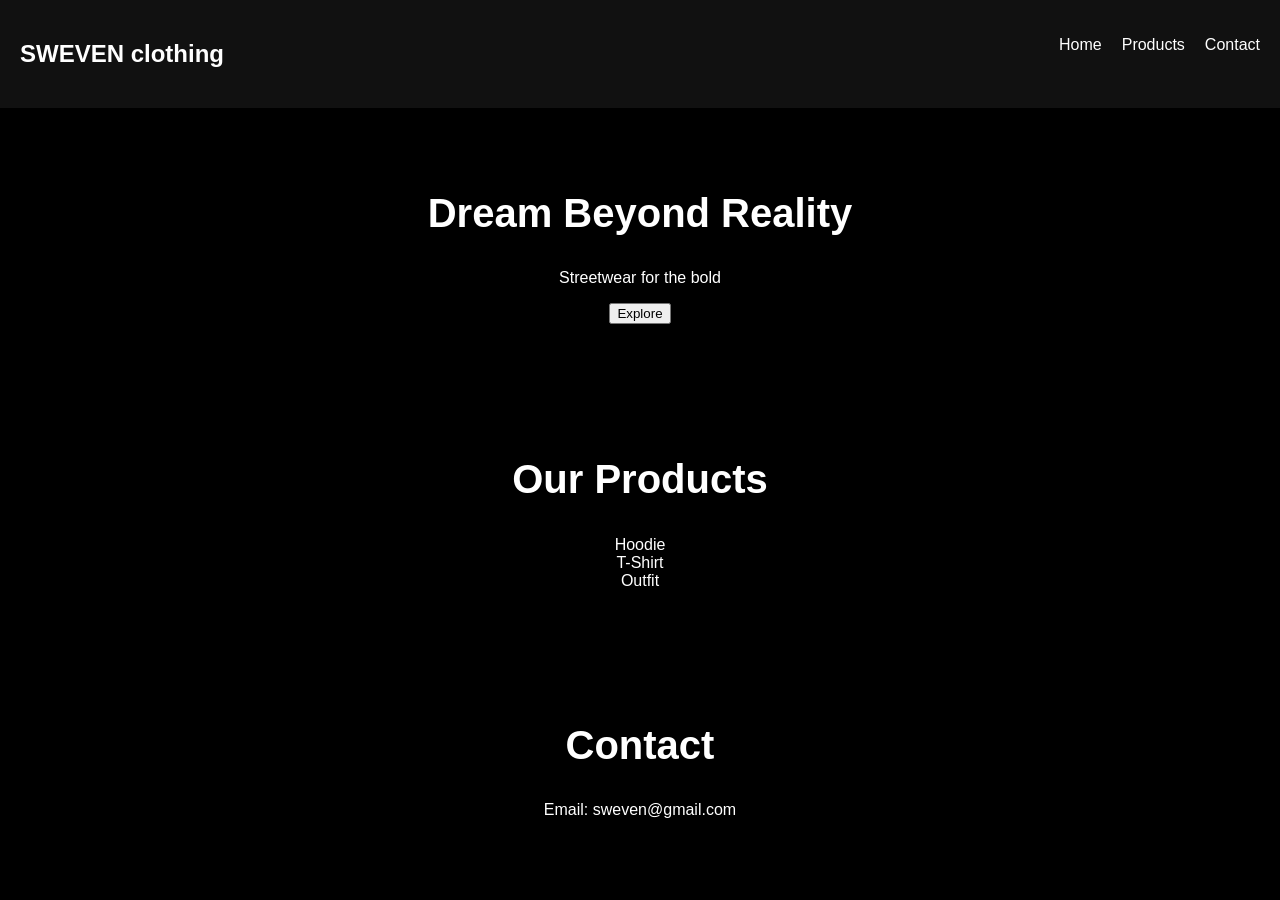
==== Untitled-1.html @ 242e57c1 "UPDATE" ====
<!DOCTYPE html>
<html lang="en">
<head>
    <meta charset="UTF-8">
    <title>SWEVEN</title>
    <link rel="stylesheet" href="style.css">
</head>
<body>

    <!-- Navbar -->
    <nav>
        <h1>SWEVEN clothing</h1>
        <ul>
            <li>Home</li>
            <li>Products</li>
            <li>Contact</li>
        </ul>
    </nav>

    <!-- Hero Section -->
    <section class="hero">
        <h2>Dream Beyond Reality</h2>
        <p>Streetwear for the bold</p>
        <button onclick="showMessage()">Explore</button>
    </section>

    <!-- Products -->
    <section class="products">
        <h2>Our Products</h2>
        <div class="card">Hoodie</div>
        <div class="card">T-Shirt</div>
        <div class="card">Outfit</div>
    </section>

    <!-- Contact -->
    <section class="contact">
        <h2>Contact</h2>
        <p>Email: sweven@gmail.com</p>
    </section>

    <script src="../js/script.js"></script>
</body>
</html>
---- style.css ----
body {
  margin: 0;
  padding: 0;
  font-family: Arial, sans-serif;
  background-color: black;
  color: white;
}
nav {
  display: flex;
  justify-content: space-between;
  padding: 20px;
  background-color: #111;
}

nav ul {
  display: flex;
  list-style: none;
  gap: 20px;
}
section {
  text-align: center;
  padding: 50px;
}

section h2 {
  font-size: 40px;
}
div {
  display: flex;
  justify-content: center;
  gap: 20px;
}

div p {
  background-color: #222;
  padding: 20px;
  border-radius: 10px;
}
footer {
  text-align: center;
  padding: 20px;
  background-color: #111;
  margin-top: 40px;
}
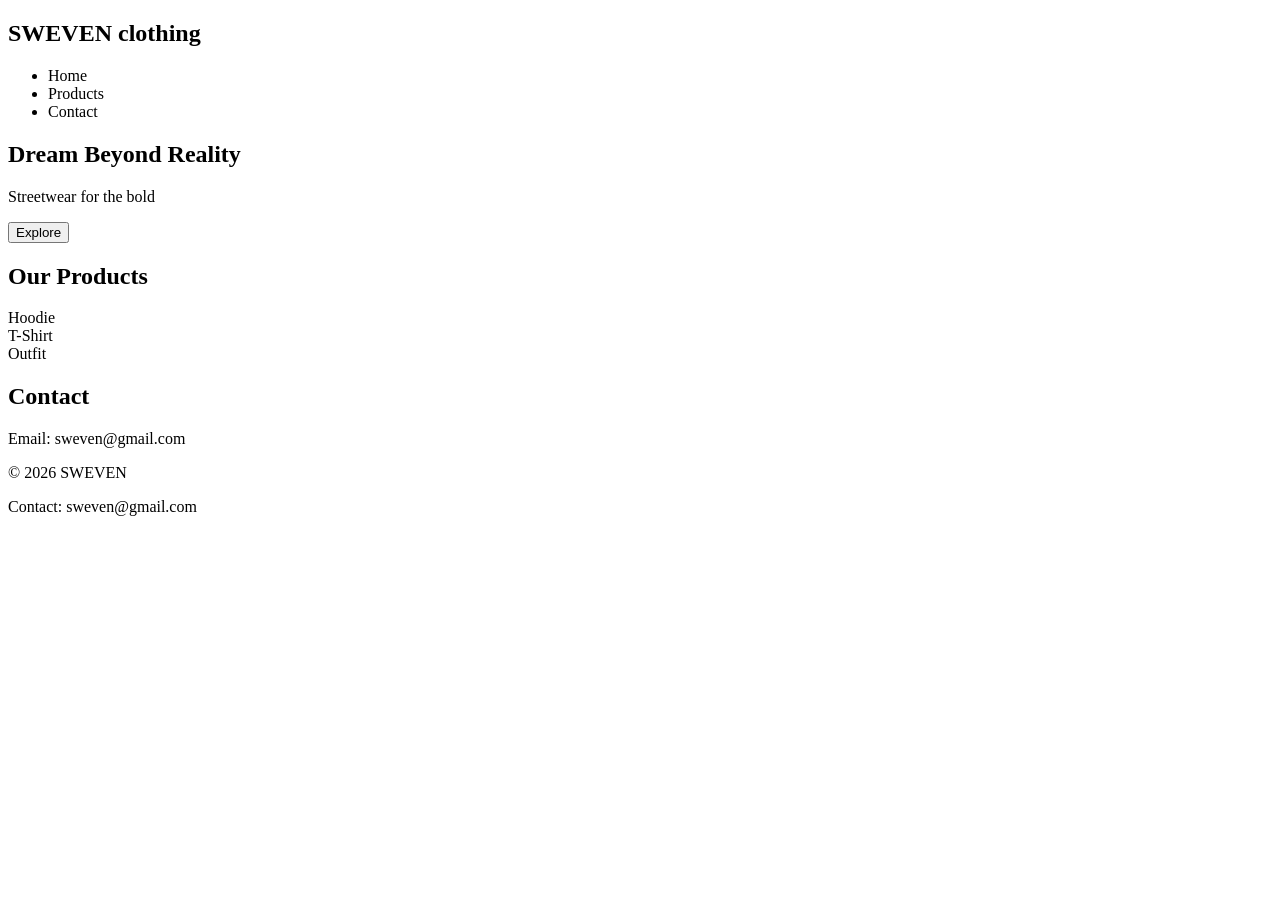
==== commit 32adfc35: "Merge branch 'main' into feature-style" ====
--- a/Untitled-1.html
+++ b/Untitled-1.html
@@ -1,9 +1,7 @@
 <!DOCTYPE html>
-<html lang="en">
+<html>
 <head>
-    <meta charset="UTF-8">
-    <title>SWEVEN</title>
-    <link rel="stylesheet" href="style.css">
+  <title>SWEVEN</title>
 </head>
 <body>
 
@@ -40,4 +38,8 @@
 
     <script src="../js/script.js"></script>
 </body>
+<footer>
+  <p>© 2026 SWEVEN</p>
+  <p>Contact: sweven@gmail.com</p>
+</footer>
 </html>
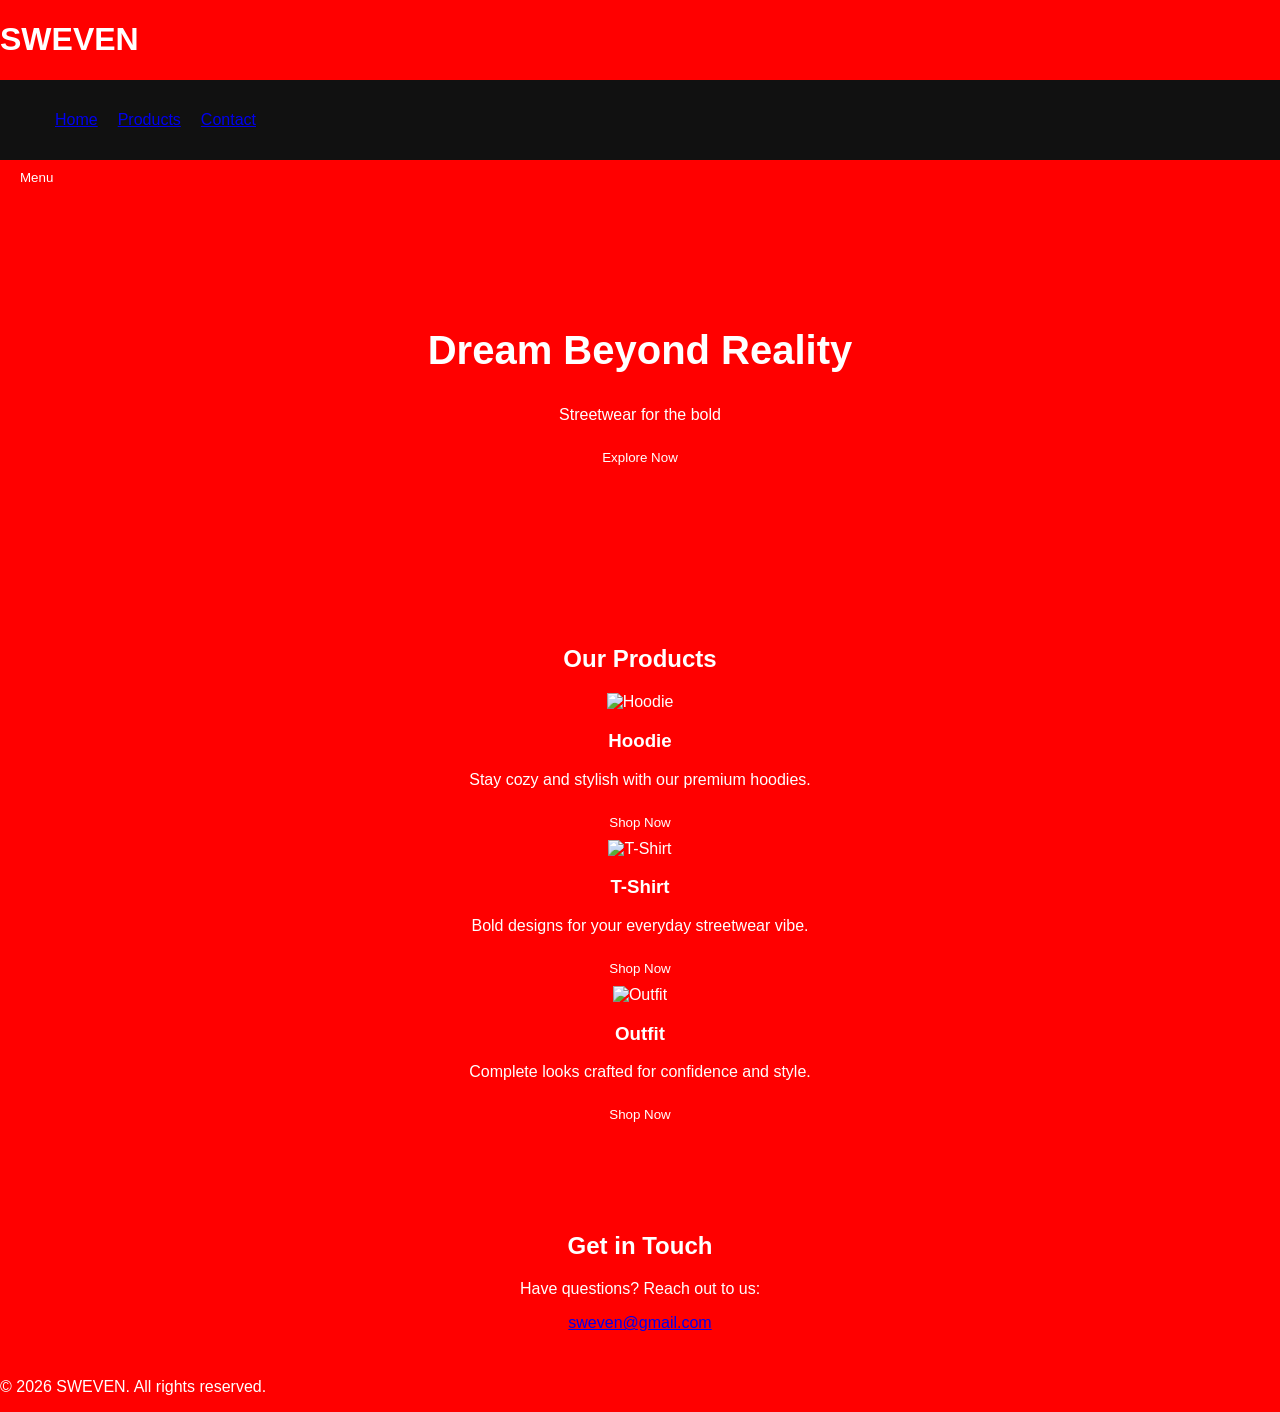
==== commit 42c2b694: "update" ====
--- a/Untitled-1.html
+++ b/Untitled-1.html
@@ -1,45 +1,80 @@
 <!DOCTYPE html>
-<html>
+<html lang="en">
 <head>
-  <title>SWEVEN</title>
+    <meta charset="UTF-8">
+    <meta name="viewport" content="width=device-width, initial-scale=1.0">
+    <title>SWEVEN | Streetwear Brand</title>
+    <link rel="stylesheet" href="style.css">
+    <link href="https://fonts.googleapis.com/css2?family=Montserrat:wght@400;700&family=Roboto:wght@300;500&display=swap" rel="stylesheet">
 </head>
 <body>
-
     <!-- Navbar -->
-    <nav>
-        <h1>SWEVEN clothing</h1>
-        <ul>
-            <li>Home</li>
-            <li>Products</li>
-            <li>Contact</li>
-        </ul>
-    </nav>
+    <header class="navbar">
+        <div class="container">
+            <h1 class="logo">SWEVEN</h1>
+            <nav>
+                <ul class="nav-links">
+                    <li><a href="#home">Home</a></li>
+                    <li><a href="#products">Products</a></li>
+                    <li><a href="#contact">Contact</a></li>
+                </ul>
+            </nav>
+            <button class="btn btn-primary" id="menu-toggle">Menu</button>
+        </div>
+    </header>
 
     <!-- Hero Section -->
-    <section class="hero">
-        <h2>Dream Beyond Reality</h2>
-        <p>Streetwear for the bold</p>
-        <button onclick="showMessage()">Explore</button>
+    <section id="home" class="hero">
+        <div class="hero-content container">
+            <h2 class="hero-title">Dream Beyond Reality</h2>
+            <p class="hero-subtitle">Streetwear for the bold</p>
+            <button class="btn btn-hero" onclick="showMessage()">Explore Now</button>
+        </div>
     </section>
 
-    <!-- Products -->
-    <section class="products">
-        <h2>Our Products</h2>
-        <div class="card">Hoodie</div>
-        <div class="card">T-Shirt</div>
-        <div class="card">Outfit</div>
+    <!-- Products Section -->
+    <section id="products" class="products">
+        <div class="container">
+            <h2 class="section-title">Our Products</h2>
+            <div class="product-grid">
+                <div class="product-card">
+                    <img src="images/hoodie.jpg" alt="Hoodie" class="product-img">
+                    <h3>Hoodie</h3>
+                    <p>Stay cozy and stylish with our premium hoodies.</p>
+                    <button class="btn btn-secondary">Shop Now</button>
+                </div>
+                <div class="product-card">
+                    <img src="images/tshirt.jpg" alt="T-Shirt" class="product-img">
+                    <h3>T-Shirt</h3>
+                    <p>Bold designs for your everyday streetwear vibe.</p>
+                    <button class="btn btn-secondary">Shop Now</button>
+                </div>
+                <div class="product-card">
+                    <img src="images/outfit.jpg" alt="Outfit" class="product-img">
+                    <h3>Outfit</h3>
+                    <p>Complete looks crafted for confidence and style.</p>
+                    <button class="btn btn-secondary">Shop Now</button>
+                </div>
+            </div>
+        </div>
     </section>
 
-    <!-- Contact -->
-    <section class="contact">
-        <h2>Contact</h2>
-        <p>Email: sweven@gmail.com</p>
+    <!-- Contact Section -->
+    <section id="contact" class="contact">
+        <div class="container">
+            <h2 class="section-title">Get in Touch</h2>
+            <p>Have questions? Reach out to us:</p>
+            <a href="mailto:sweven@gmail.com" class="contact-email">sweven@gmail.com</a>
+        </div>
     </section>
+
+    <!-- Footer -->
+    <footer class="footer">
+        <div class="container">
+            <p>&copy; 2026 SWEVEN. All rights reserved.</p>
+        </div>
+    </footer>
 
     <script src="../js/script.js"></script>
 </body>
-<footer>
-  <p>© 2026 SWEVEN</p>
-  <p>Contact: sweven@gmail.com</p>
-</footer>
 </html>
--- a/style.css
+++ b/style.css
@@ -0,0 +1,59 @@
+body {
+    margin: 0;
+    padding: 0;
+    font-family: Arial;
+    background-color: red;
+    color: white;
+}
+
+/* Navbar */
+nav {
+    display: flex;
+    justify-content: space-between;
+    padding: 15px;
+    background: #111;
+}
+
+nav ul {
+    display: flex;
+    list-style: none;
+    gap: 20px;
+}
+
+/* Hero */
+.hero {
+    text-align: center;
+    padding: 100px 20px;
+}
+
+.hero h2 {
+    font-size: 40px;
+}
+
+/* Button */
+button {
+    padding: 10px 20px;
+    background: red;
+    border: none;
+    color: white;
+    cursor: pointer;
+}
+
+/* Products */
+.products {
+    text-align: center;
+    padding: 50px;
+}
+
+.card {
+    background: #222;
+    margin: 10px;
+    padding: 20px;
+    display: inline-block;
+}
+
+/* Contact */
+.contact {
+    text-align: center;
+    padding: 30px;
+}
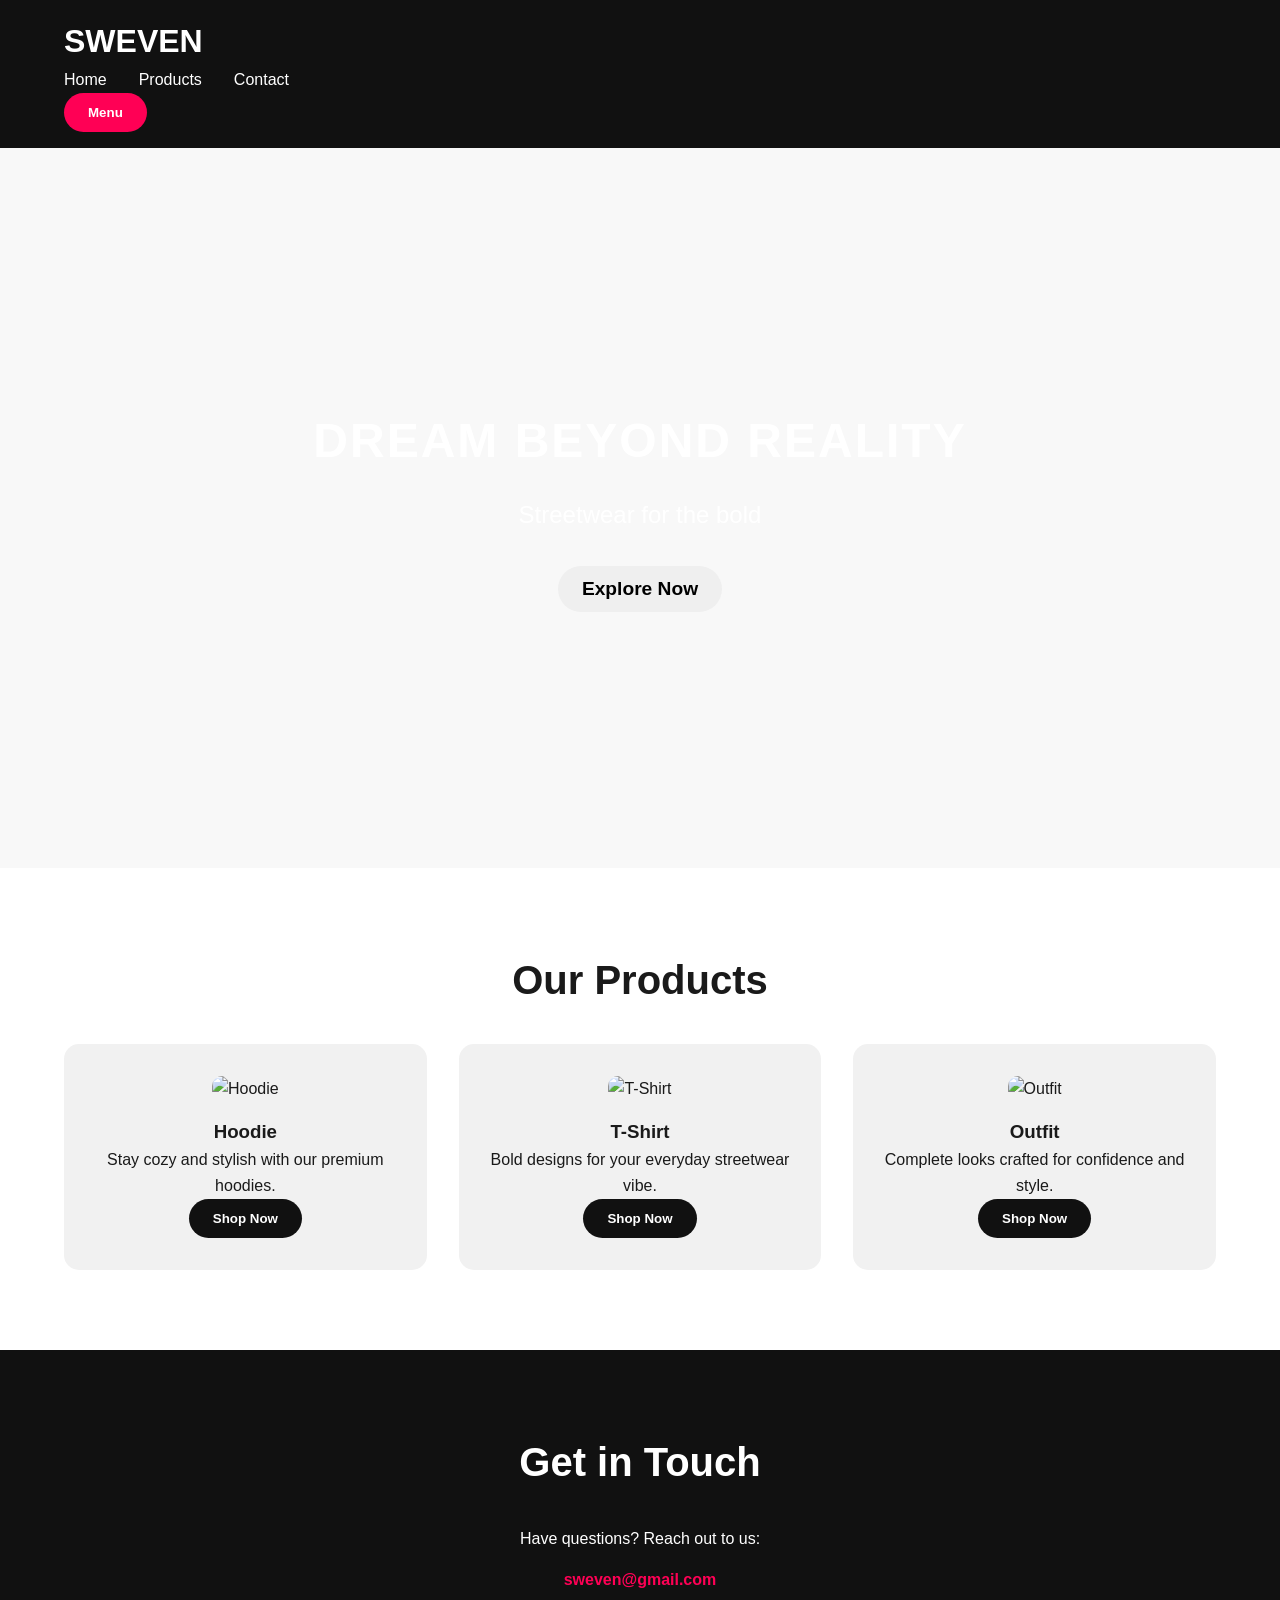
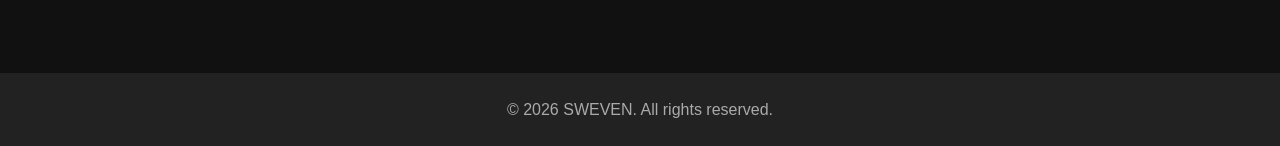
==== commit 098ec12c: "update" ====
--- a/Untitled-1.html
+++ b/Untitled-1.html
@@ -75,6 +75,6 @@
         </div>
     </footer>
 
-    <script src="../js/script.js"></script>
+    <script src="script.js"></script>
 </body>
 </html>
--- a/style.css
+++ b/style.css
@@ -1,59 +1,204 @@
-body {
+/* Reset & base */
+* {
     margin: 0;
     padding: 0;
-    font-family: Arial;
-    background-color: red;
-    color: white;
+    box-sizing: border-box;
+    font-family: 'Montserrat', sans-serif;
+}
+
+body {
+    background-color: #f8f8f8;
+    color: #1a1a1a;
+    line-height: 1.6;
+}
+
+/* Container */
+.container {
+    width: 90%;
+    max-width: 1200px;
+    margin: auto;
 }
 
 /* Navbar */
-nav {
+.navbar {
+    background-color: #111;
+    color: #fff;
+    padding: 1rem 0;
+    position: sticky;
+    top: 0;
+    z-index: 100;
+}
+
+.navbar .logo {
+    font-size: 2rem;
+    font-weight: 700;
+}
+
+.nav-links {
+    list-style: none;
     display: flex;
-    justify-content: space-between;
-    padding: 15px;
+    gap: 2rem;
+}
+
+.nav-links li a {
+    color: #fff;
+    text-decoration: none;
+    font-weight: 500;
+    transition: color 0.3s;
+}
+
+.nav-links li a:hover {
+    color: #ff0055;
+}
+
+/* Hero Section */
+.hero {
+    background: url('../images/hero-bg.jpg') no-repeat center center/cover;
+    height: 80vh;
+    display: flex;
+    align-items: center;
+    justify-content: center;
+    text-align: center;
+    color: #fff;
+}
+
+.hero-title {
+    font-size: 3rem;
+    font-weight: 700;
+    margin-bottom: 1rem;
+    text-transform: uppercase;
+    letter-spacing: 2px;
+}
+
+.hero-subtitle {
+    font-size: 1.5rem;
+    margin-bottom: 2rem;
+}
+
+/* Buttons */
+.btn {
+    padding: 0.75rem 1.5rem;
+    border: none;
+    cursor: pointer;
+    border-radius: 50px;
+    font-weight: 600;
+    transition: all 0.3s ease;
+}
+
+.btn-primary {
+    background: #ff0055;
+    color: #fff;
+}
+
+.btn-primary:hover {
+    background: #e6004a;
+    transform: translateY(-3px);
+}
+
+.btn-secondary {
     background: #111;
-}
-
-nav ul {
-    display: flex;
-    list-style: none;
-    gap: 20px;
-}
-
-/* Hero */
-.hero {
-    text-align: center;
-    padding: 100px 20px;
-}
-
-.hero h2 {
-    font-size: 40px;
-}
-
-/* Button */
-button {
-    padding: 10px 20px;
-    background: red;
-    border: none;
-    color: white;
-    cursor: pointer;
+    color: #fff;
+}
+
+.btn-secondary:hover {
+    background: #333;
+    transform: translateY(-3px);
+}
+
+.btn-hero {
+    font-size: 1.2rem;
 }
 
 /* Products */
 .products {
-    text-align: center;
-    padding: 50px;
-}
-
-.card {
-    background: #222;
-    margin: 10px;
-    padding: 20px;
+    padding: 5rem 0;
+    background-color: #fff;
+    text-align: center;
+}
+
+.section-title {
+    font-size: 2.5rem;
+    margin-bottom: 2rem;
+}
+
+.product-grid {
+    display: grid;
+    grid-template-columns: repeat(auto-fit, minmax(250px, 1fr));
+    gap: 2rem;
+}
+
+.product-card {
+    background-color: #f1f1f1;
+    border-radius: 15px;
+    padding: 2rem 1rem;
+    transition: transform 0.3s, box-shadow 0.3s;
+}
+
+.product-card:hover {
+    transform: translateY(-10px);
+    box-shadow: 0 10px 20px rgba(0,0,0,0.2);
+}
+
+.product-img {
+    width: 100%;
+    border-radius: 10px;
+    margin-bottom: 1rem;
+}
+
+/* Contact Section */
+.contact {
+    padding: 5rem 0;
+    background-color: #111;
+    color: #fff;
+    text-align: center;
+}
+
+.contact-email {
     display: inline-block;
-}
-
-/* Contact */
-.contact {
-    text-align: center;
-    padding: 30px;
+    margin-top: 1rem;
+    color: #ff0055;
+    text-decoration: none;
+    font-weight: 600;
+    transition: color 0.3s;
+}
+
+.contact-email:hover {
+    color: #e6004a;
+}
+
+/* Footer */
+.footer {
+    background-color: #222;
+    color: #aaa;
+    text-align: center;
+    padding: 1.5rem 0;
+}
+
+/* Responsive Navbar */
+@media (max-width: 768px) {
+    .nav-links {
+        display: none;
+        flex-direction: column;
+        gap: 1rem;
+        background-color: #111;
+        position: absolute;
+        top: 100%;
+        left: 0;
+        width: 100%;
+        padding: 1rem 0;
+    }
+
+    .nav-links.active {
+        display: flex;
+    }
+
+    #menu-toggle {
+        display: block;
+        background: #ff0055;
+        color: #fff;
+        border: none;
+        padding: 0.5rem 1rem;
+        border-radius: 5px;
+        cursor: pointer;
+    }
 }
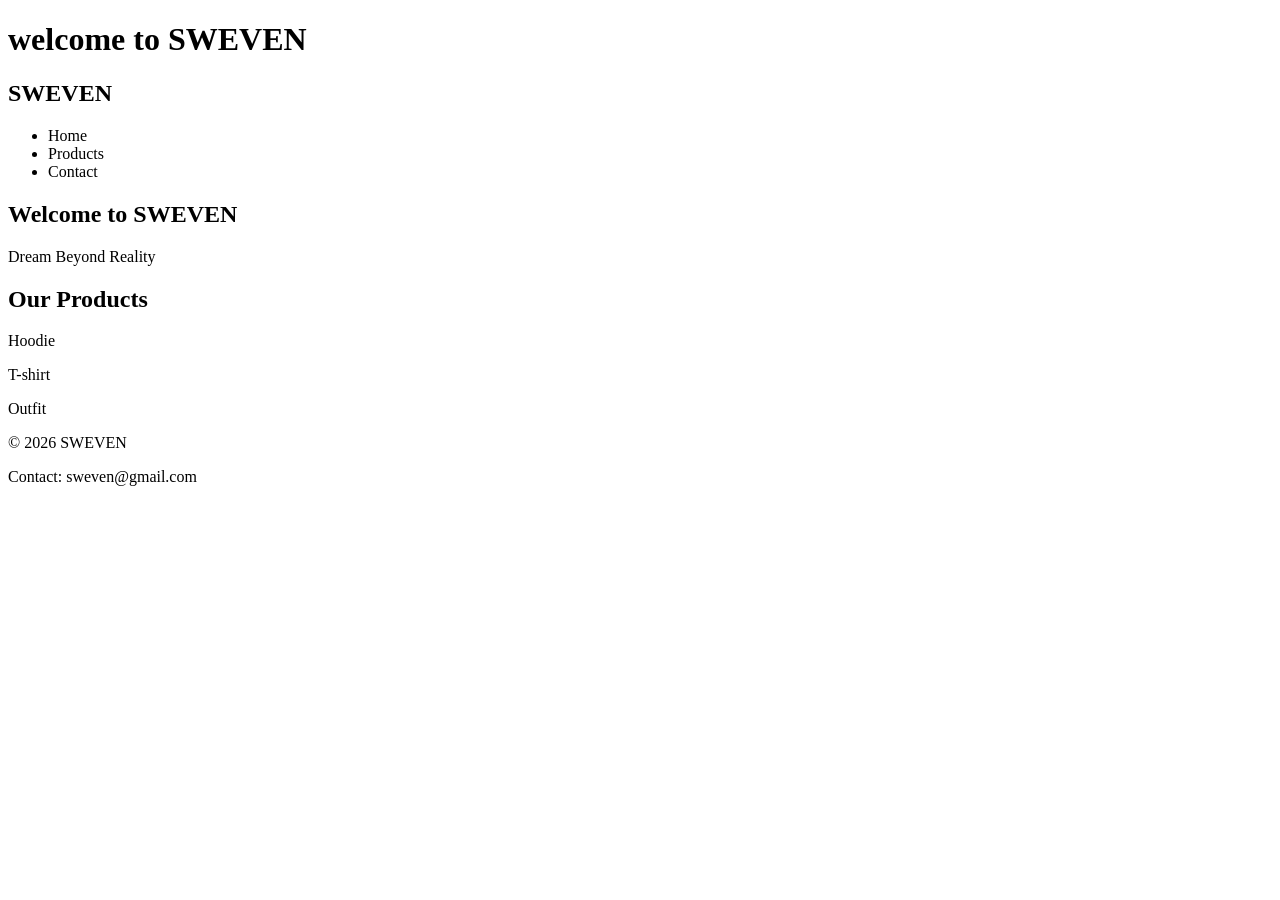
==== commit c20afaec: "Merge branch 'main' into develop" ====
--- a/Untitled-1.html
+++ b/Untitled-1.html
@@ -1,80 +1,33 @@
 <!DOCTYPE html>
-<html lang="en">
+<html>
 <head>
-    <meta charset="UTF-8">
-    <meta name="viewport" content="width=device-width, initial-scale=1.0">
-    <title>SWEVEN | Streetwear Brand</title>
-    <link rel="stylesheet" href="style.css">
-    <link href="https://fonts.googleapis.com/css2?family=Montserrat:wght@400;700&family=Roboto:wght@300;500&display=swap" rel="stylesheet">
+  <title>SWEVEN</title>
 </head>
 <body>
-    <!-- Navbar -->
-    <header class="navbar">
-        <div class="container">
-            <h1 class="logo">SWEVEN</h1>
-            <nav>
-                <ul class="nav-links">
-                    <li><a href="#home">Home</a></li>
-                    <li><a href="#products">Products</a></li>
-                    <li><a href="#contact">Contact</a></li>
-                </ul>
-            </nav>
-            <button class="btn btn-primary" id="menu-toggle">Menu</button>
-        </div>
-    </header>
-
-    <!-- Hero Section -->
-    <section id="home" class="hero">
-        <div class="hero-content container">
-            <h2 class="hero-title">Dream Beyond Reality</h2>
-            <p class="hero-subtitle">Streetwear for the bold</p>
-            <button class="btn btn-hero" onclick="showMessage()">Explore Now</button>
-        </div>
-    </section>
-
-    <!-- Products Section -->
-    <section id="products" class="products">
-        <div class="container">
-            <h2 class="section-title">Our Products</h2>
-            <div class="product-grid">
-                <div class="product-card">
-                    <img src="images/hoodie.jpg" alt="Hoodie" class="product-img">
-                    <h3>Hoodie</h3>
-                    <p>Stay cozy and stylish with our premium hoodies.</p>
-                    <button class="btn btn-secondary">Shop Now</button>
-                </div>
-                <div class="product-card">
-                    <img src="images/tshirt.jpg" alt="T-Shirt" class="product-img">
-                    <h3>T-Shirt</h3>
-                    <p>Bold designs for your everyday streetwear vibe.</p>
-                    <button class="btn btn-secondary">Shop Now</button>
-                </div>
-                <div class="product-card">
-                    <img src="images/outfit.jpg" alt="Outfit" class="product-img">
-                    <h3>Outfit</h3>
-                    <p>Complete looks crafted for confidence and style.</p>
-                    <button class="btn btn-secondary">Shop Now</button>
-                </div>
-            </div>
-        </div>
-    </section>
-
-    <!-- Contact Section -->
-    <section id="contact" class="contact">
-        <div class="container">
-            <h2 class="section-title">Get in Touch</h2>
-            <p>Have questions? Reach out to us:</p>
-            <a href="mailto:sweven@gmail.com" class="contact-email">sweven@gmail.com</a>
-        </div>
-    </section>
-
-    <!-- Footer -->
-    <footer class="footer">
-        <div class="container">
-            <p>&copy; 2026 SWEVEN. All rights reserved.</p>
-        </div>
-    </footer>
-
-    <script src="script.js"></script>
+<h1>welcome to SWEVEN</h1>
+<nav>
+  <h1>SWEVEN</h1>
+  <ul>
+    <li>Home</li>
+    <li>Products</li>
+    <li>Contact</li>
+  </ul>
+  <section>
+  <h2>Welcome to SWEVEN</h2>
+  <p>Dream Beyond Reality</p>
+</section>
+<section>
+  <h2>Our Products</h2>
+  <div>
+    <p>Hoodie</p>
+    <p>T-shirt</p>
+    <p>Outfit</p>
+  </div>
+</section>
+</nav>
 </body>
+<footer>
+  <p>© 2026 SWEVEN</p>
+  <p>Contact: sweven@gmail.com</p>
+</footer>
 </html>
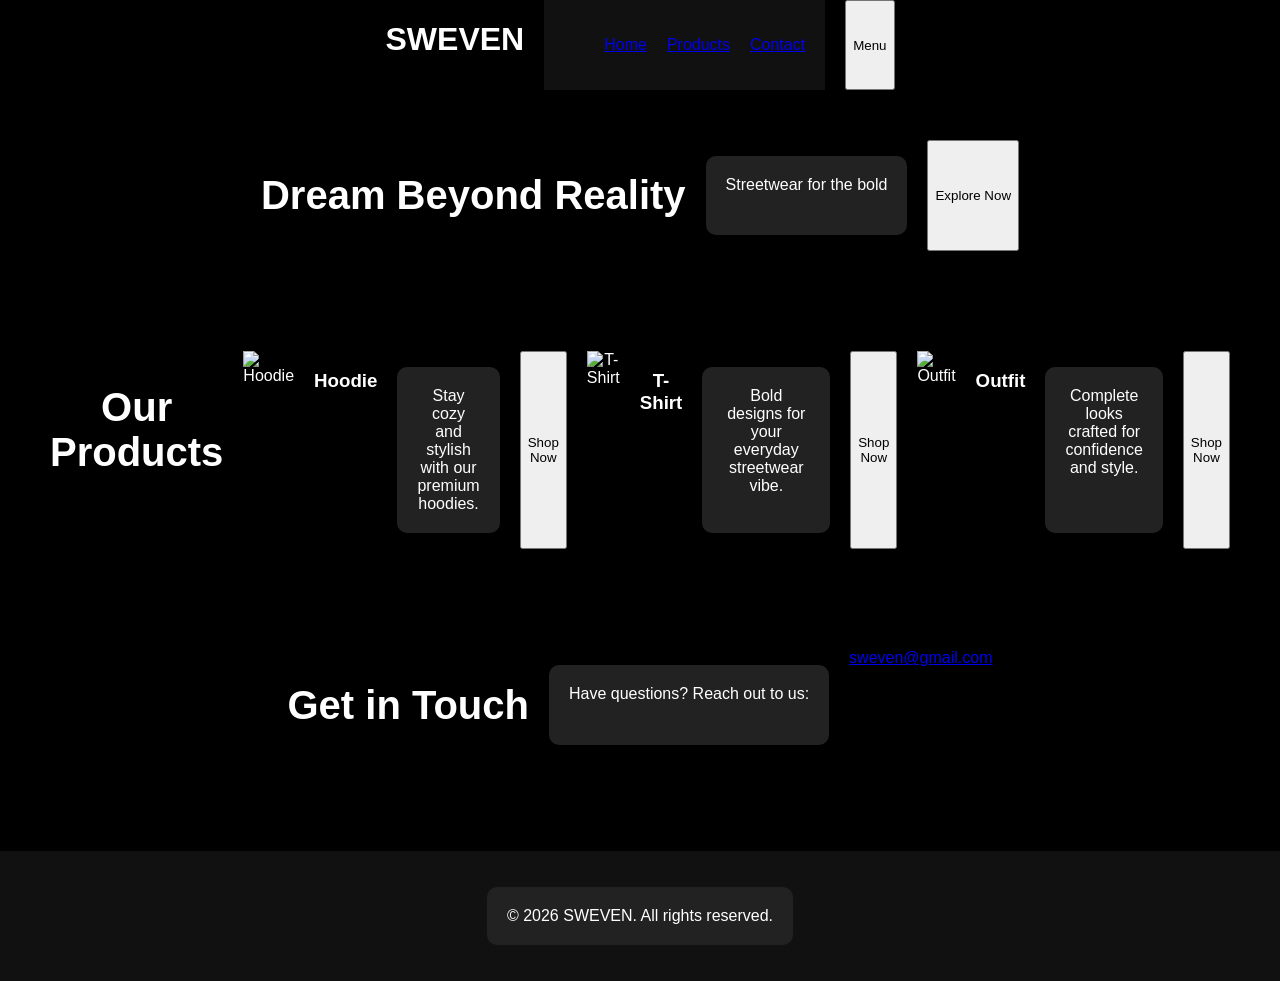
==== commit 09d373bd: "Latest changes before push" ====
--- a/Untitled-1.html
+++ b/Untitled-1.html
@@ -1,33 +1,80 @@
 <!DOCTYPE html>
-<html>
+<html lang="en">
 <head>
-  <title>SWEVEN</title>
+    <meta charset="UTF-8">
+    <meta name="viewport" content="width=device-width, initial-scale=1.0">
+    <title>SWEVEN | Streetwear Brand</title>
+    <link rel="stylesheet" href="style.css">
+    <link href="https://fonts.googleapis.com/css2?family=Montserrat:wght@400;700&family=Roboto:wght@300;500&display=swap" rel="stylesheet">
 </head>
 <body>
-<h1>welcome to SWEVEN</h1>
-<nav>
-  <h1>SWEVEN</h1>
-  <ul>
-    <li>Home</li>
-    <li>Products</li>
-    <li>Contact</li>
-  </ul>
-  <section>
-  <h2>Welcome to SWEVEN</h2>
-  <p>Dream Beyond Reality</p>
-</section>
-<section>
-  <h2>Our Products</h2>
-  <div>
-    <p>Hoodie</p>
-    <p>T-shirt</p>
-    <p>Outfit</p>
-  </div>
-</section>
-</nav>
+    <!-- Navbar -->
+    <header class="navbar">
+        <div class="container">
+            <h1 class="logo">SWEVEN</h1>
+            <nav>
+                <ul class="nav-links">
+                    <li><a href="#home">Home</a></li>
+                    <li><a href="#products">Products</a></li>
+                    <li><a href="#contact">Contact</a></li>
+                </ul>
+            </nav>
+            <button class="btn btn-primary" id="menu-toggle">Menu</button>
+        </div>
+    </header>
+
+    <!-- Hero Section -->
+    <section id="home" class="hero">
+        <div class="hero-content container">
+            <h2 class="hero-title">Dream Beyond Reality</h2>
+            <p class="hero-subtitle">Streetwear for the bold</p>
+            <button class="btn btn-hero" onclick="showMessage()">Explore Now</button>
+        </div>
+    </section>
+
+    <!-- Products Section -->
+    <section id="products" class="products">
+        <div class="container">
+            <h2 class="section-title">Our Products</h2>
+            <div class="product-grid">
+                <div class="product-card">
+                    <img src="images/hoodie.jpg" alt="Hoodie" class="product-img">
+                    <h3>Hoodie</h3>
+                    <p>Stay cozy and stylish with our premium hoodies.</p>
+                    <button class="btn btn-secondary">Shop Now</button>
+                </div>
+                <div class="product-card">
+                    <img src="images/tshirt.jpg" alt="T-Shirt" class="product-img">
+                    <h3>T-Shirt</h3>
+                    <p>Bold designs for your everyday streetwear vibe.</p>
+                    <button class="btn btn-secondary">Shop Now</button>
+                </div>
+                <div class="product-card">
+                    <img src="images/outfit.jpg" alt="Outfit" class="product-img">
+                    <h3>Outfit</h3>
+                    <p>Complete looks crafted for confidence and style.</p>
+                    <button class="btn btn-secondary">Shop Now</button>
+                </div>
+            </div>
+        </div>
+    </section>
+
+    <!-- Contact Section -->
+    <section id="contact" class="contact">
+        <div class="container">
+            <h2 class="section-title">Get in Touch</h2>
+            <p>Have questions? Reach out to us:</p>
+            <a href="mailto:sweven@gmail.com" class="contact-email">sweven@gmail.com</a>
+        </div>
+    </section>
+
+    <!-- Footer -->
+    <footer class="footer">
+        <div class="container">
+            <p>&copy; 2026 SWEVEN. All rights reserved.</p>
+        </div>
+    </footer>
+
+    <script src="../js/script.js"></script>
 </body>
-<footer>
-  <p>© 2026 SWEVEN</p>
-  <p>Contact: sweven@gmail.com</p>
-</footer>
 </html>
--- a/style.css
+++ b/style.css
@@ -0,0 +1,44 @@
+body {
+  margin: 0;
+  padding: 0;
+  font-family: Arial, sans-serif;
+  background-color: black;
+  color: white;
+}
+nav {
+  display: flex;
+  justify-content: space-between;
+  padding: 20px;
+  background-color: #111;
+}
+
+nav ul {
+  display: flex;
+  list-style: none;
+  gap: 20px;
+}
+section {
+  text-align: center;
+  padding: 50px;
+}
+
+section h2 {
+  font-size: 40px;
+}
+div {
+  display: flex;
+  justify-content: center;
+  gap: 20px;
+}
+
+div p {
+  background-color: #222;
+  padding: 20px;
+  border-radius: 10px;
+}
+footer {
+  text-align: center;
+  padding: 20px;
+  background-color: #111;
+  margin-top: 40px;
+}
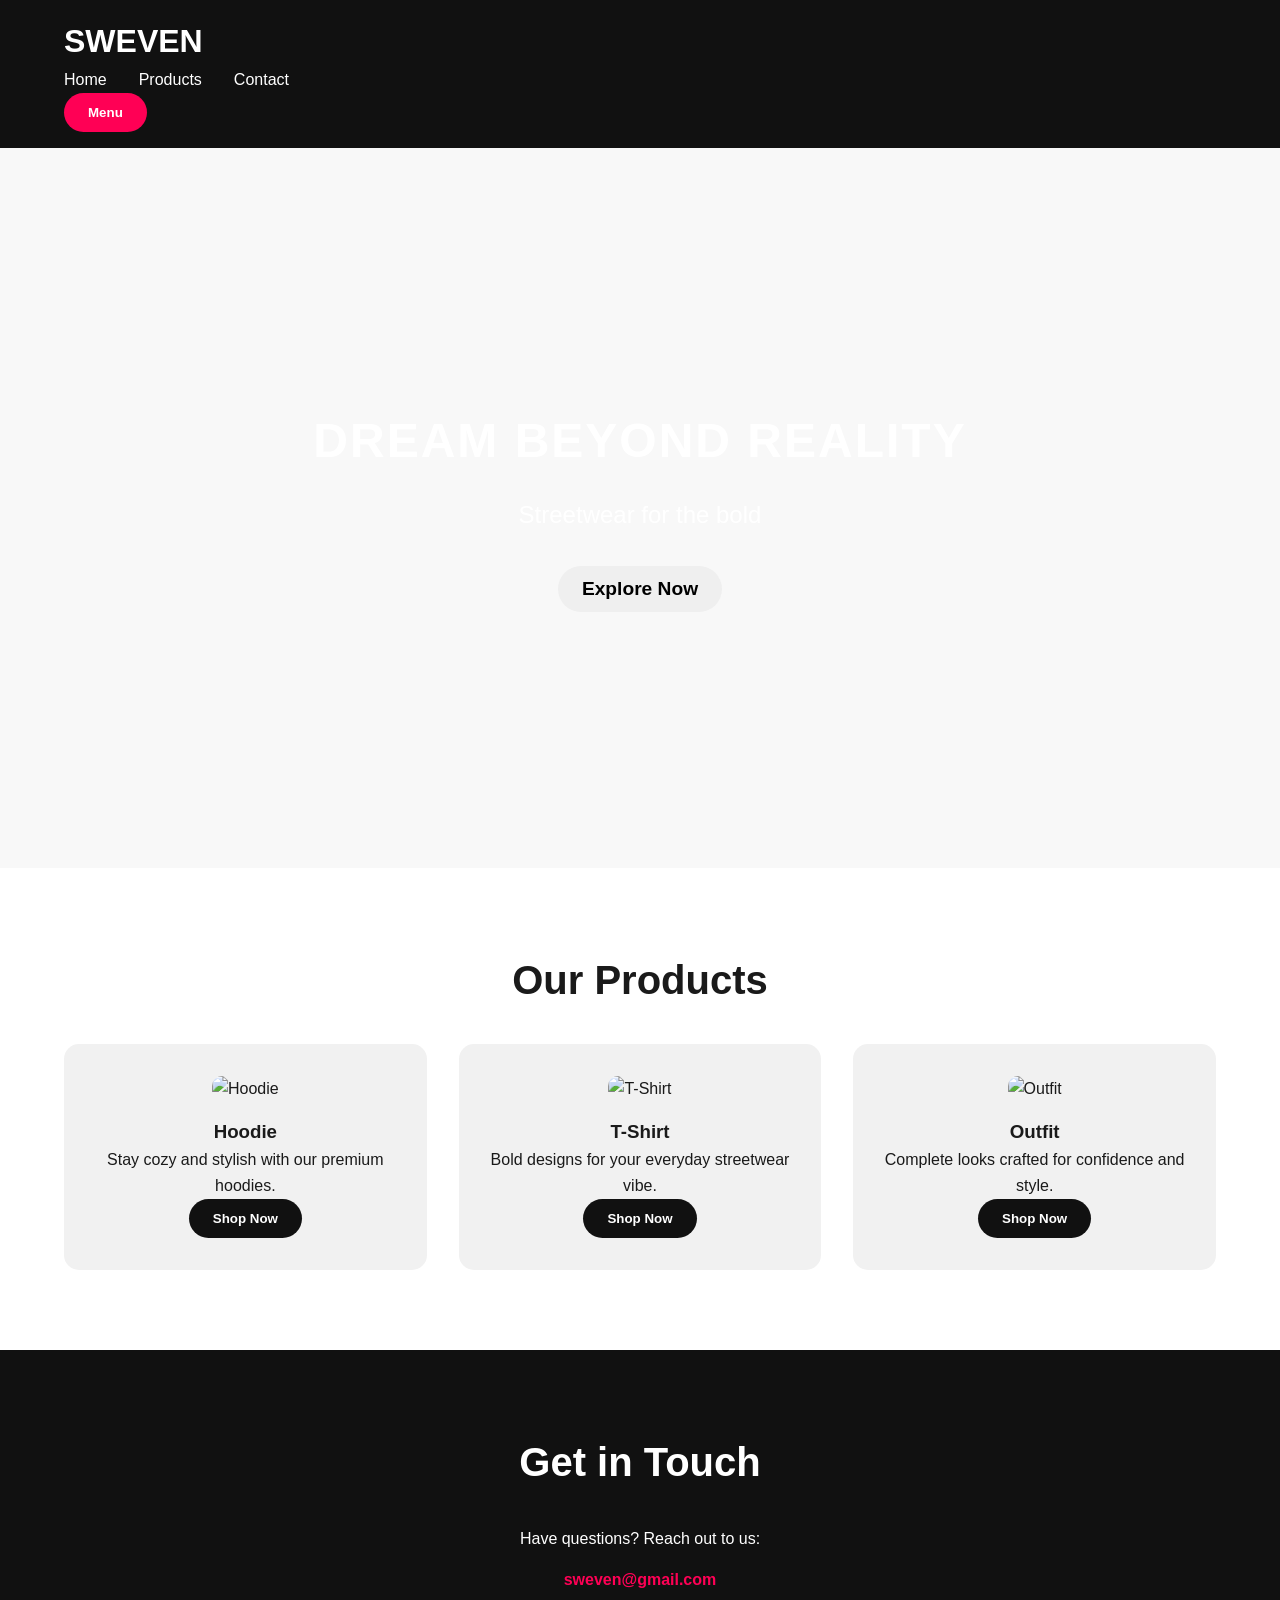
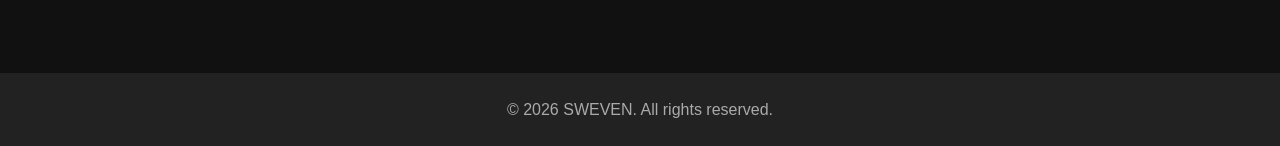
==== commit ec5d7beb: "test: deliberately break HTML to test CI/CD block" ====
--- a/Untitled-1.html
+++ b/Untitled-1.html
@@ -77,4 +77,3 @@
 
     <script src="../js/script.js"></script>
 </body>
-</html>
--- a/style.css
+++ b/style.css
@@ -1,44 +1,204 @@
+/* Reset & base */
+* {
+    margin: 0;
+    padding: 0;
+    box-sizing: border-box;
+    font-family: 'Montserrat', sans-serif;
+}
+
 body {
-  margin: 0;
-  padding: 0;
-  font-family: Arial, sans-serif;
-  background-color: black;
-  color: white;
-}
-nav {
-  display: flex;
-  justify-content: space-between;
-  padding: 20px;
-  background-color: #111;
-}
-
-nav ul {
-  display: flex;
-  list-style: none;
-  gap: 20px;
-}
-section {
-  text-align: center;
-  padding: 50px;
-}
-
-section h2 {
-  font-size: 40px;
-}
-div {
-  display: flex;
-  justify-content: center;
-  gap: 20px;
-}
-
-div p {
-  background-color: #222;
-  padding: 20px;
-  border-radius: 10px;
-}
-footer {
-  text-align: center;
-  padding: 20px;
-  background-color: #111;
-  margin-top: 40px;
+    background-color: #f8f8f8;
+    color: #1a1a1a;
+    line-height: 1.6;
+}
+
+/* Container */
+.container {
+    width: 90%;
+    max-width: 1200px;
+    margin: auto;
+}
+
+/* Navbar */
+.navbar {
+    background-color: #111;
+    color: #fff;
+    padding: 1rem 0;
+    position: sticky;
+    top: 0;
+    z-index: 100;
+}
+
+.navbar .logo {
+    font-size: 2rem;
+    font-weight: 700;
+}
+
+.nav-links {
+    list-style: none;
+    display: flex;
+    gap: 2rem;
+}
+
+.nav-links li a {
+    color: #fff;
+    text-decoration: none;
+    font-weight: 500;
+    transition: color 0.3s;
+}
+
+.nav-links li a:hover {
+    color: #ff0055;
+}
+
+/* Hero Section */
+.hero {
+    background: url('../images/hero-bg.jpg') no-repeat center center/cover;
+    height: 80vh;
+    display: flex;
+    align-items: center;
+    justify-content: center;
+    text-align: center;
+    color: #fff;
+}
+
+.hero-title {
+    font-size: 3rem;
+    font-weight: 700;
+    margin-bottom: 1rem;
+    text-transform: uppercase;
+    letter-spacing: 2px;
+}
+
+.hero-subtitle {
+    font-size: 1.5rem;
+    margin-bottom: 2rem;
+}
+
+/* Buttons */
+.btn {
+    padding: 0.75rem 1.5rem;
+    border: none;
+    cursor: pointer;
+    border-radius: 50px;
+    font-weight: 600;
+    transition: all 0.3s ease;
+}
+
+.btn-primary {
+    background: #ff0055;
+    color: #fff;
+}
+
+.btn-primary:hover {
+    background: #e6004a;
+    transform: translateY(-3px);
+}
+
+.btn-secondary {
+    background: #111;
+    color: #fff;
+}
+
+.btn-secondary:hover {
+    background: #333;
+    transform: translateY(-3px);
+}
+
+.btn-hero {
+    font-size: 1.2rem;
+}
+
+/* Products */
+.products {
+    padding: 5rem 0;
+    background-color: #fff;
+    text-align: center;
+}
+
+.section-title {
+    font-size: 2.5rem;
+    margin-bottom: 2rem;
+}
+
+.product-grid {
+    display: grid;
+    grid-template-columns: repeat(auto-fit, minmax(250px, 1fr));
+    gap: 2rem;
+}
+
+.product-card {
+    background-color: #f1f1f1;
+    border-radius: 15px;
+    padding: 2rem 1rem;
+    transition: transform 0.3s, box-shadow 0.3s;
+}
+
+.product-card:hover {
+    transform: translateY(-10px);
+    box-shadow: 0 10px 20px rgba(0,0,0,0.2);
+}
+
+.product-img {
+    width: 100%;
+    border-radius: 10px;
+    margin-bottom: 1rem;
+}
+
+/* Contact Section */
+.contact {
+    padding: 5rem 0;
+    background-color: #111;
+    color: #fff;
+    text-align: center;
+}
+
+.contact-email {
+    display: inline-block;
+    margin-top: 1rem;
+    color: #ff0055;
+    text-decoration: none;
+    font-weight: 600;
+    transition: color 0.3s;
+}
+
+.contact-email:hover {
+    color: #e6004a;
+}
+
+/* Footer */
+.footer {
+    background-color: #222;
+    color: #aaa;
+    text-align: center;
+    padding: 1.5rem 0;
+}
+
+/* Responsive Navbar */
+@media (max-width: 768px) {
+    .nav-links {
+        display: none;
+        flex-direction: column;
+        gap: 1rem;
+        background-color: #111;
+        position: absolute;
+        top: 100%;
+        left: 0;
+        width: 100%;
+        padding: 1rem 0;
+    }
+
+    .nav-links.active {
+        display: flex;
+    }
+
+    #menu-toggle {
+        display: block;
+        background: #ff0055;
+        color: #fff;
+        border: none;
+        padding: 0.5rem 1rem;
+        border-radius: 5px;
+        cursor: pointer;
+    }
 }
